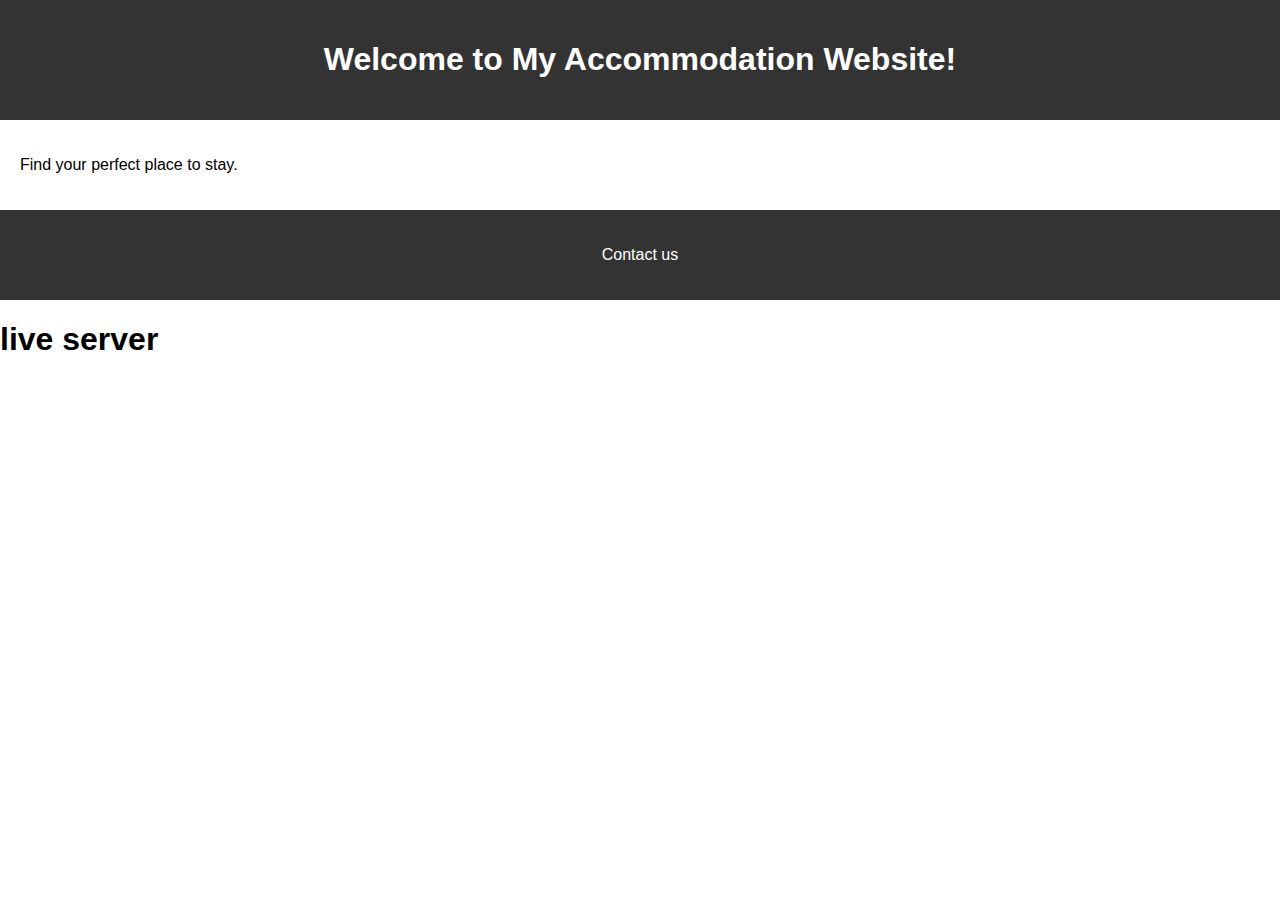
==== index.html @ 59780130 "Add files via upload" ====
<!DOCTYPE html>
<html lang="en">
<head>
    <meta charset="UTF-8">
    <meta name="viewport" content="width=device-width, initial-scale=1.0">
    <link rel="stylesheet" href="style.css?v=1.0">
    <title>My Accommodation Website</title>
</head>
<body>
    <header>
        <h1>Welcome to My Accommodation Website!</h1>
    </header>
    <main>
        <p>Find your perfect place to stay.</p>
    </main>
    <footer>
        <p>Contact us</p>
    </footer>
    <!-- JavaScript File -->
    <script src="script.js"></script>
    <h1>live server</h1>
</body>
</html>
---- style.css ----
body {
    font-family: Arial, sans-serif;
    margin: 0;
    padding: 0;
}

header {
    background-color: #333;
    color: white;
    padding: 20px;
    text-align: center;
}

main {
    padding: 20px;
}

footer {
    background-color: #333;
    color: white;
    padding: 20px;
    text-align: center;
}
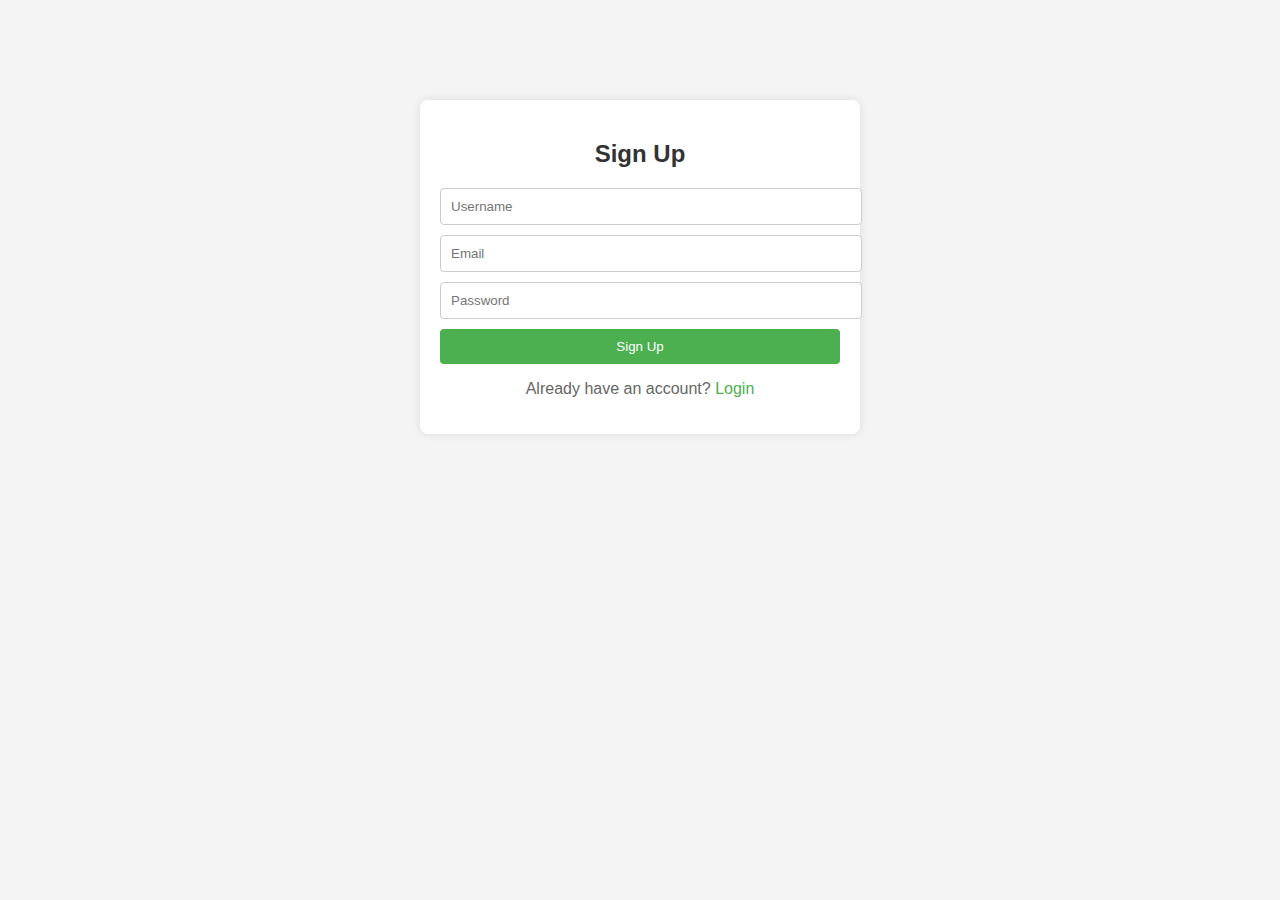
==== commit 30a37767: "Update and rename registration.html to index.html" ====
--- a/index.html
+++ b/index.html
@@ -3,21 +3,18 @@
 <head>
     <meta charset="UTF-8">
     <meta name="viewport" content="width=device-width, initial-scale=1.0">
-    <link rel="stylesheet" href="style.css?v=1.0">
-    <title>My Accommodation Website</title>
+    <title>Sign Up</title>
+    <link rel="stylesheet" href="registration.css">
 </head>
 <body>
-    <header>
-        <h1>Welcome to My Accommodation Website!</h1>
-    </header>
-    <main>
-        <p>Find your perfect place to stay.</p>
-    </main>
-    <footer>
-        <p>Contact us</p>
-    </footer>
-    <!-- JavaScript File -->
-    <script src="script.js"></script>
-    <h1>live server</h1>
+    <div class="container">
+        <h2>Sign Up</h2>
+        <input type="text" placeholder="Username" id="signupUsername">
+        <input type="email" placeholder="Email" id="signupEmail">
+        <input type="password" placeholder="Password" id="signupPassword">
+        <button id="signupButton">Sign Up</button>
+        <p>Already have an account? <a href="login.html">Login</a></p>
+    </div>
+    <script src="registration.js"></script>
 </body>
-</html>+</html>
--- a/registration.css
+++ b/registration.css
@@ -0,0 +1,53 @@
+body {
+    font-family: Arial, sans-serif;
+    background-color: #f4f4f4;
+    margin: 0;
+    padding: 0;
+}
+
+.container {
+    max-width: 400px;
+    margin: 100px auto;
+    background: #ffffff;
+    padding: 20px;
+    border-radius: 8px;
+    box-shadow: 0px 0px 10px rgba(0, 0, 0, 0.1);
+}
+
+h2 {
+    text-align: center;
+    color: #333333;
+}
+
+input {
+    display: block;
+    width: 100%;
+    margin: 10px 0;
+    padding: 10px;
+    border: 1px solid #cccccc;
+    border-radius: 4px;
+}
+
+button {
+    width: 100%;
+    padding: 10px;
+    background-color: #4CAF50;
+    color: white;
+    border: none;
+    border-radius: 4px;
+    cursor: pointer;
+}
+
+button:hover {
+    background-color: #45a049;
+}
+
+p {
+    text-align: center;
+    color: #666666;
+}
+
+a {
+    color: #4CAF50;
+    text-decoration: none;
+}